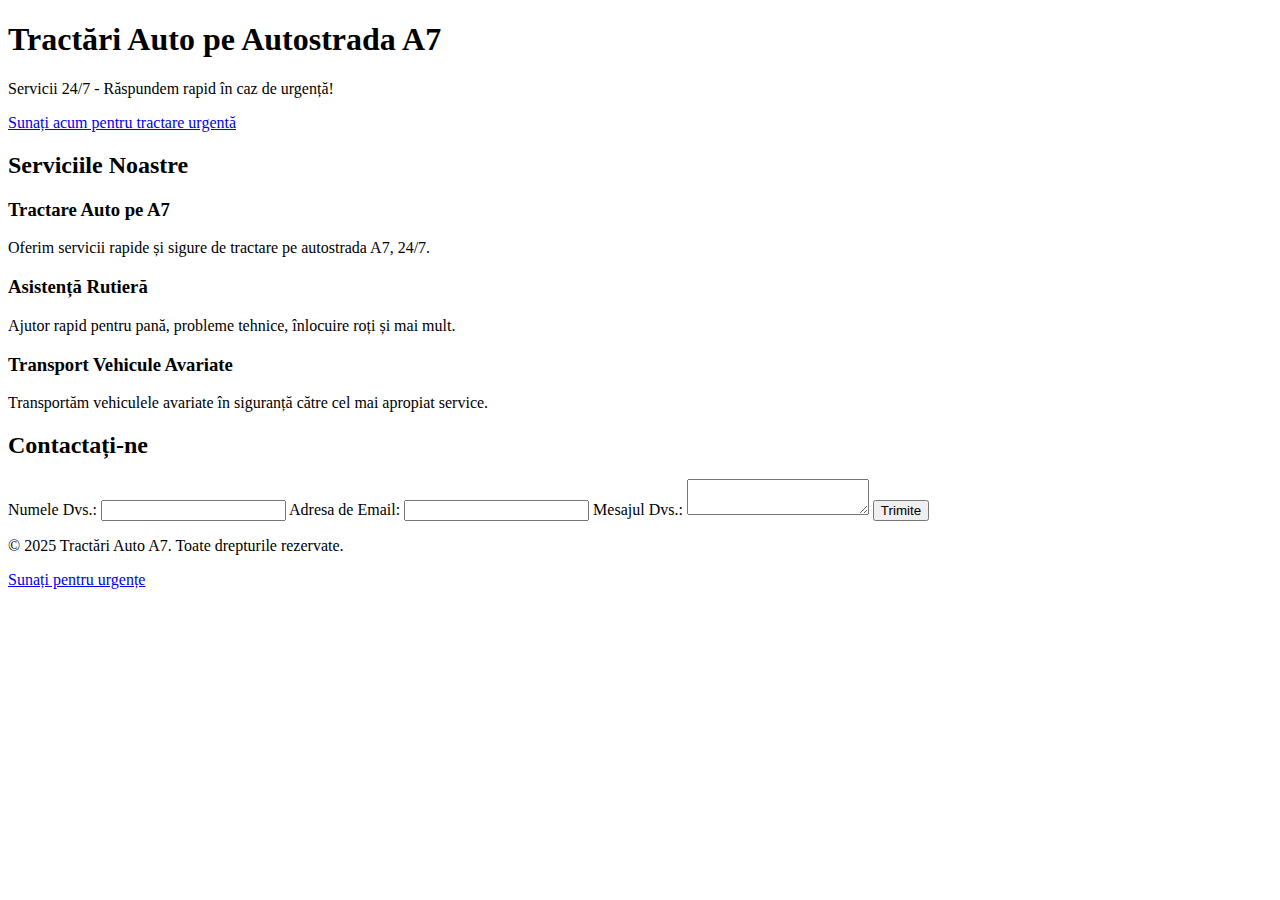
==== index.html @ 54fee30f "Add files via upload" ====
<!DOCTYPE html>
<html lang="ro">
<head>
  <meta charset="UTF-8">
  <meta name="viewport" content="width=device-width, initial-scale=1.0">
  <meta name="description" content="Servicii de tractări auto pe Autostrada A7 - 24/7">
  <title>Tractări Auto A7 - 24/7</title>
  <link rel="stylesheet" href="styles.css">
</head>
<body>

  <!-- Header -->
  <header>
    <div class="container">
      <h1>Tractări Auto pe Autostrada A7</h1>
      <p>Servicii 24/7 - Răspundem rapid în caz de urgență!</p>
      <a href="tel:+123456789" class="call-now">Sunați acum pentru tractare urgentă</a>
    </div>
  </header>

  <!-- Servicii -->
  <section id="services" class="container">
    <h2>Serviciile Noastre</h2>
    <div class="service-card">
      <h3>Tractare Auto pe A7</h3>
      <p>Oferim servicii rapide și sigure de tractare pe autostrada A7, 24/7.</p>
    </div>
    <div class="service-card">
      <h3>Asistență Rutieră</h3>
      <p>Ajutor rapid pentru pană, probleme tehnice, înlocuire roți și mai mult.</p>
    </div>
    <div class="service-card">
      <h3>Transport Vehicule Avariate</h3>
      <p>Transportăm vehiculele avariate în siguranță către cel mai apropiat service.</p>
    </div>
  </section>

  <!-- Formular de contact -->
  <section id="contact" class="container">
    <h2>Contactați-ne</h2>
    <form id="contact-form">
      <label for="name">Numele Dvs.:</label>
      <input type="text" id="name" name="name" required>
      
      <label for="email">Adresa de Email:</label>
      <input type="email" id="email" name="email" required>
      
      <label for="message">Mesajul Dvs.:</label>
      <textarea id="message" name="message" required></textarea>
      
      <button type="submit">Trimite</button>
    </form>
  </section>

  <!-- Footer -->
  <footer>
    <div class="container">
      <p>&copy; 2025 Tractări Auto A7. Toate drepturile rezervate.</p>
      <p><a href="tel:+123456789">Sunați pentru urgențe</a></p>
    </div>
  </footer>

  <script src="script.js"></script>
</body>
</html>
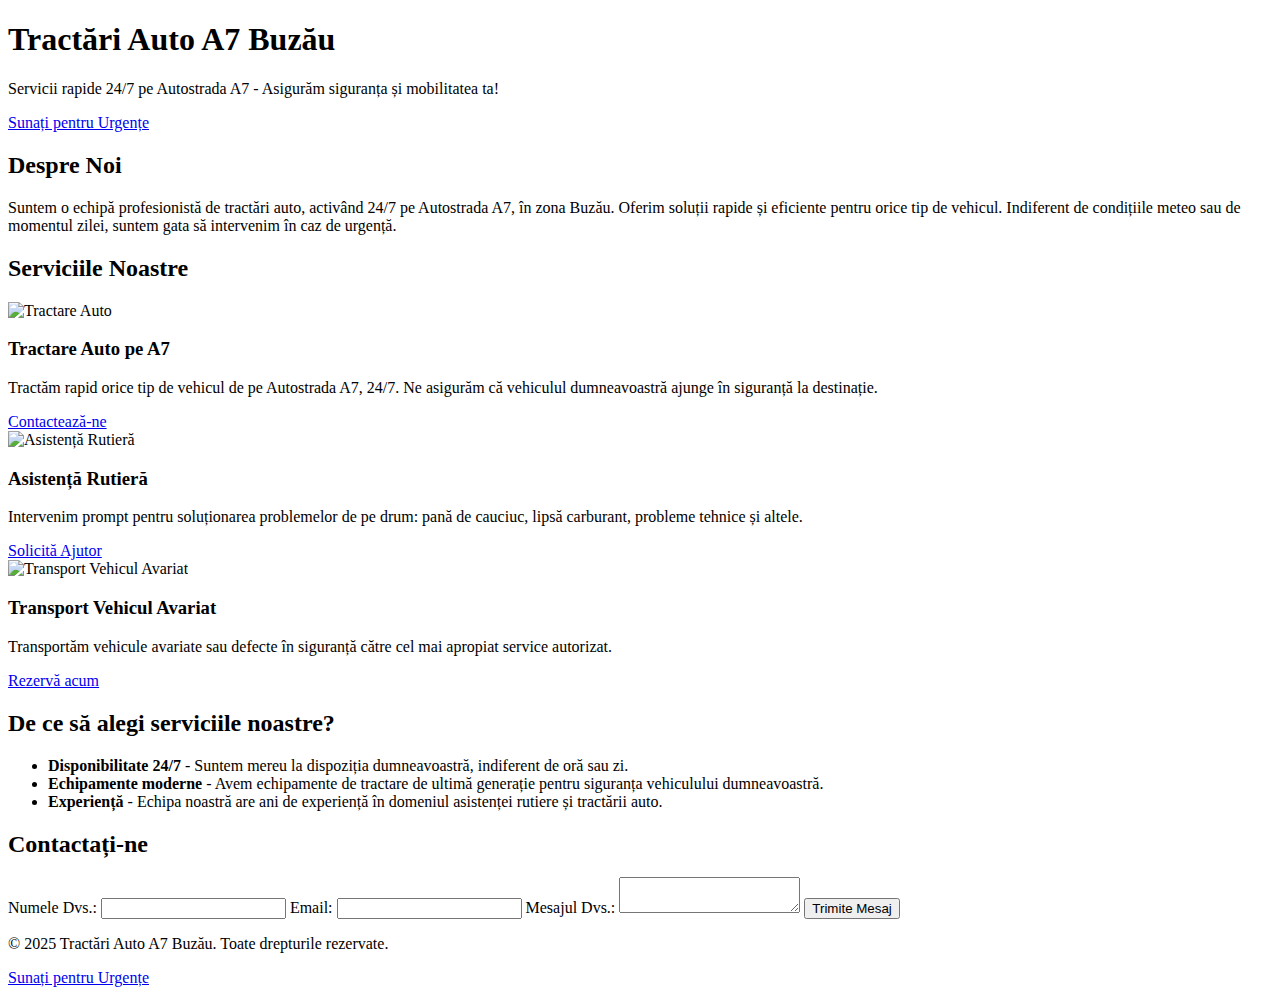
==== commit 62a71a46: "Update index.html" ====
--- a/index.html
+++ b/index.html
@@ -3,36 +3,60 @@
 <head>
   <meta charset="UTF-8">
   <meta name="viewport" content="width=device-width, initial-scale=1.0">
-  <meta name="description" content="Servicii de tractări auto pe Autostrada A7 - 24/7">
-  <title>Tractări Auto A7 - 24/7</title>
+  <meta name="description" content="Servicii de tractare auto pe Autostrada A7 Buzău - 24/7">
+  <title>Tractări Auto A7 Buzău - 24/7</title>
   <link rel="stylesheet" href="styles.css">
 </head>
 <body>
 
   <!-- Header -->
   <header>
-    <div class="container">
-      <h1>Tractări Auto pe Autostrada A7</h1>
-      <p>Servicii 24/7 - Răspundem rapid în caz de urgență!</p>
-      <a href="tel:+123456789" class="call-now">Sunați acum pentru tractare urgentă</a>
+    <div class="hero">
+      <h1>Tractări Auto A7 Buzău</h1>
+      <p>Servicii rapide 24/7 pe Autostrada A7 - Asigurăm siguranța și mobilitatea ta!</p>
+      <a href="tel:+123456789" class="btn-primary">Sunați pentru Urgențe</a>
     </div>
   </header>
+
+  <!-- Despre Noi -->
+  <section id="about" class="container">
+    <h2>Despre Noi</h2>
+    <p>Suntem o echipă profesionistă de tractări auto, activând 24/7 pe Autostrada A7, în zona Buzău. Oferim soluții rapide și eficiente pentru orice tip de vehicul. Indiferent de condițiile meteo sau de momentul zilei, suntem gata să intervenim în caz de urgență.</p>
+  </section>
 
   <!-- Servicii -->
   <section id="services" class="container">
     <h2>Serviciile Noastre</h2>
-    <div class="service-card">
-      <h3>Tractare Auto pe A7</h3>
-      <p>Oferim servicii rapide și sigure de tractare pe autostrada A7, 24/7.</p>
+    <div class="services-grid">
+      <div class="service-card">
+        <img src="images/tractare.jpg" alt="Tractare Auto">
+        <h3>Tractare Auto pe A7</h3>
+        <p>Tractăm rapid orice tip de vehicul de pe Autostrada A7, 24/7. Ne asigurăm că vehiculul dumneavoastră ajunge în siguranță la destinație.</p>
+        <a href="#contact" class="btn">Contactează-ne</a>
+      </div>
+      <div class="service-card">
+        <img src="images/asistenta.jpg" alt="Asistență Rutieră">
+        <h3>Asistență Rutieră</h3>
+        <p>Intervenim prompt pentru soluționarea problemelor de pe drum: pană de cauciuc, lipsă carburant, probleme tehnice și altele.</p>
+        <a href="#contact" class="btn">Solicită Ajutor</a>
+      </div>
+      <div class="service-card">
+        <img src="images/transport.jpg" alt="Transport Vehicul Avariat">
+        <h3>Transport Vehicul Avariat</h3>
+        <p>Transportăm vehicule avariate sau defecte în siguranță către cel mai apropiat service autorizat.</p>
+        <a href="#contact" class="btn">Rezervă acum</a>
+      </div>
     </div>
-    <div class="service-card">
-      <h3>Asistență Rutieră</h3>
-      <p>Ajutor rapid pentru pană, probleme tehnice, înlocuire roți și mai mult.</p>
-    </div>
-    <div class="service-card">
-      <h3>Transport Vehicule Avariate</h3>
-      <p>Transportăm vehiculele avariate în siguranță către cel mai apropiat service.</p>
-    </div>
+  </section>
+
+  <!-- Detalii Suplimentare -->
+  <section id="details" class="container">
+    <h2>De ce să alegi serviciile noastre?</h2>
+    <ul>
+      <li><strong>Disponibilitate 24/7</strong> - Suntem mereu la dispoziția dumneavoastră, indiferent de oră sau zi.</li>
+      <li><strong>Echipamente moderne</strong> - Avem echipamente de tractare de ultimă generație pentru siguranța vehiculului dumneavoastră.</li>
+      <li><strong>Experiență</strong> - Echipa noastră are ani de experiență în domeniul asistenței rutiere și tractării auto.</li>
+    </ul>
   </section>
 
   <!-- Formular de contact -->
@@ -41,22 +65,22 @@
     <form id="contact-form">
       <label for="name">Numele Dvs.:</label>
       <input type="text" id="name" name="name" required>
-      
-      <label for="email">Adresa de Email:</label>
+
+      <label for="email">Email:</label>
       <input type="email" id="email" name="email" required>
-      
+
       <label for="message">Mesajul Dvs.:</label>
       <textarea id="message" name="message" required></textarea>
-      
-      <button type="submit">Trimite</button>
+
+      <button type="submit" class="btn">Trimite Mesaj</button>
     </form>
   </section>
 
   <!-- Footer -->
   <footer>
     <div class="container">
-      <p>&copy; 2025 Tractări Auto A7. Toate drepturile rezervate.</p>
-      <p><a href="tel:+123456789">Sunați pentru urgențe</a></p>
+      <p>&copy; 2025 Tractări Auto A7 Buzău. Toate drepturile rezervate.</p>
+      <a href="tel:+123456789" class="btn-footer">Sunați pentru Urgențe</a>
     </div>
   </footer>
 
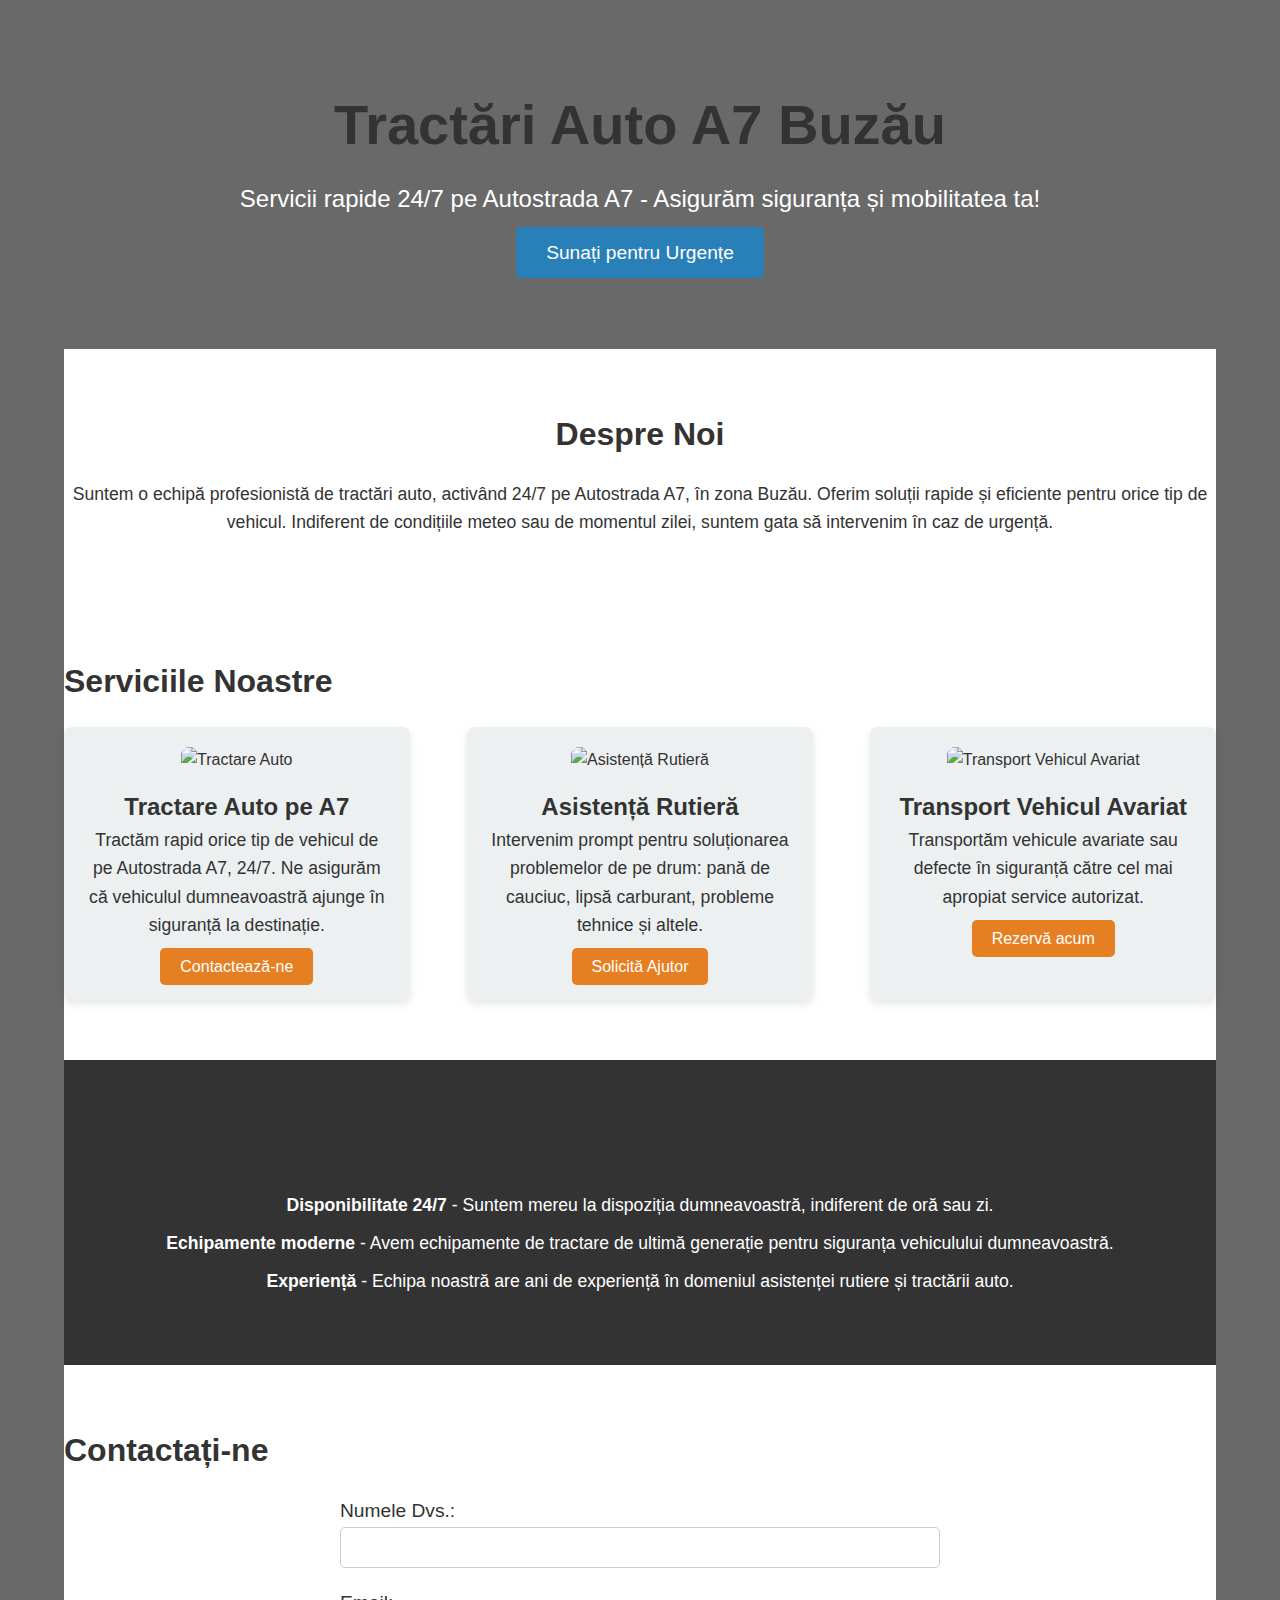
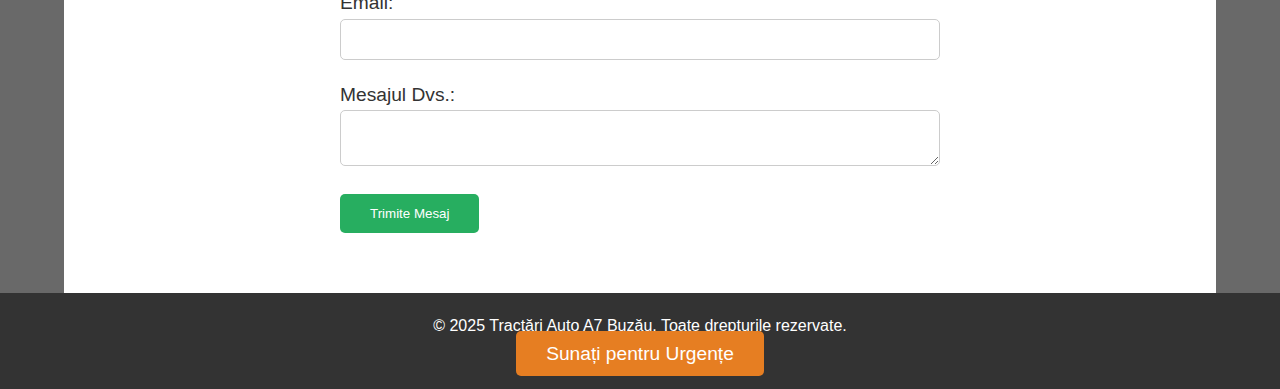
==== commit fcb65692: "Update index.html" ====
--- a/index.html
+++ b/index.html
@@ -14,7 +14,7 @@
     <div class="hero">
       <h1>Tractări Auto A7 Buzău</h1>
       <p>Servicii rapide 24/7 pe Autostrada A7 - Asigurăm siguranța și mobilitatea ta!</p>
-      <a href="tel:+123456789" class="btn-primary">Sunați pentru Urgențe</a>
+      <a href="tel:+40761661736" class="btn-primary">Sunați pentru Urgențe</a>
     </div>
   </header>
 
--- a/styles.css
+++ b/styles.css
@@ -0,0 +1,224 @@
+/* Global Styles */
+* {
+  margin: 0;
+  padding: 0;
+  box-sizing: border-box;
+}
+
+body {
+  font-family: 'Arial', sans-serif;
+  color: #333;
+  line-height: 1.6;
+  background-color: #696969;
+}
+
+.container {
+  width: 90%;
+  max-width: 1200px;
+  margin: 0 auto;
+}
+
+h1, h2, h3 {
+  color: #333;
+}
+
+h2 {
+  font-size: 2rem;
+  margin-bottom: 20px;
+}
+
+/* Header */
+header {
+  background: url('images/hero-bg.jpg') no-repeat center center/cover;
+  color: white;
+  text-align: center;
+  padding: 80px 0;
+}
+
+header h1 {
+  font-size: 3.5rem;
+  margin-bottom: 10px;
+}
+
+header p {
+  font-size: 1.5rem;
+  margin-bottom: 20px;
+}
+
+.btn-primary {
+  padding: 15px 30px;
+  background-color: #2980b9;
+  color: white;
+  text-decoration: none;
+  border-radius: 5px;
+  font-size: 1.2rem;
+}
+
+.btn-primary:hover {
+  background-color: #3498db;
+}
+
+/* Despre Noi */
+#about {
+  background-color: #fff;
+  padding: 60px 0;
+  text-align: center;
+}
+
+#about p {
+  font-size: 1.1rem;
+  margin-top: 20px;
+  line-height: 1.6;
+}
+
+/* Servicii */
+#services {
+  padding: 60px 0;
+  background-color: #fff;
+}
+
+.services-grid {
+  display: flex;
+  justify-content: space-between;
+  gap: 30px;
+  flex-wrap: wrap;
+}
+
+.service-card {
+  background-color: #ecf0f1;
+  border-radius: 8px;
+  padding: 20px;
+  text-align: center;
+  box-shadow: 0 4px 10px rgba(0, 0, 0, 0.1);
+  width: 30%;
+  transition: transform 0.3s ease-in-out;
+}
+
+.service-card img {
+  width: 100%;
+  height: 200px;
+  object-fit: cover;
+  border-radius: 8px;
+}
+
+.service-card h3 {
+  font-size: 1.5rem;
+  margin-top: 15px;
+}
+
+.service-card p {
+  font-size: 1.1rem;
+  margin-bottom: 15px;
+}
+
+.service-card .btn {
+  padding: 10px 20px;
+  background-color: #e67e22;
+  color: white;
+  text-decoration: none;
+  border-radius: 5px;
+}
+
+.service-card .btn:hover {
+  background-color: #f39c12;
+}
+
+.service-card:hover {
+  transform: translateY(-10px);
+}
+
+/* Detalii */
+#details {
+  background-color: #333;
+  color: white;
+  padding: 60px 0;
+  text-align: center;
+}
+
+#details ul {
+  list-style: none;
+  padding: 0;
+}
+
+#details ul li {
+  font-size: 1.1rem;
+  margin: 10px 0;
+}
+
+/* Formular */
+#contact {
+  background-color: #fff;
+  padding: 60px 0;
+}
+
+form {
+  max-width: 600px;
+  margin: 0 auto;
+}
+
+form label {
+  font-size: 1.2rem;
+  margin-bottom: 10px;
+}
+
+form input, form textarea {
+  width: 100%;
+  padding: 12px;
+  margin-bottom: 20px;
+  border: 1px solid #ccc;
+  border-radius: 5px;
+}
+
+form .btn {
+  padding: 12px 30px;
+  background-color: #27ae60;
+  color: white;
+  border: none;
+  border-radius: 5px;
+  cursor: pointer;
+}
+
+form .btn:hover {
+  background-color: #2ecc71;
+}
+
+/* Footer */
+footer {
+  background-color: #333;
+  color: white;
+  padding: 20px 0;
+  text-align: center;
+}
+
+footer p {
+  font-size: 1rem;
+}
+
+footer .btn-footer {
+  padding: 12px 30px;
+  background-color: #e67e22;
+  color: white;
+  text-decoration: none;
+  border-radius: 5px;
+  font-size: 1.2rem;
+}
+
+footer .btn-footer:hover {
+  background-color: #f39c12;
+}
+
+/* Responsivitate */
+@media (max-width: 768px) {
+  .services-grid {
+    flex-direction: column;
+  }
+
+  .service-card {
+    width: 100%;
+    margin-bottom: 30px;
+  }
+
+  header h1 {
+    font-size: 2.5rem;
+  }
+}
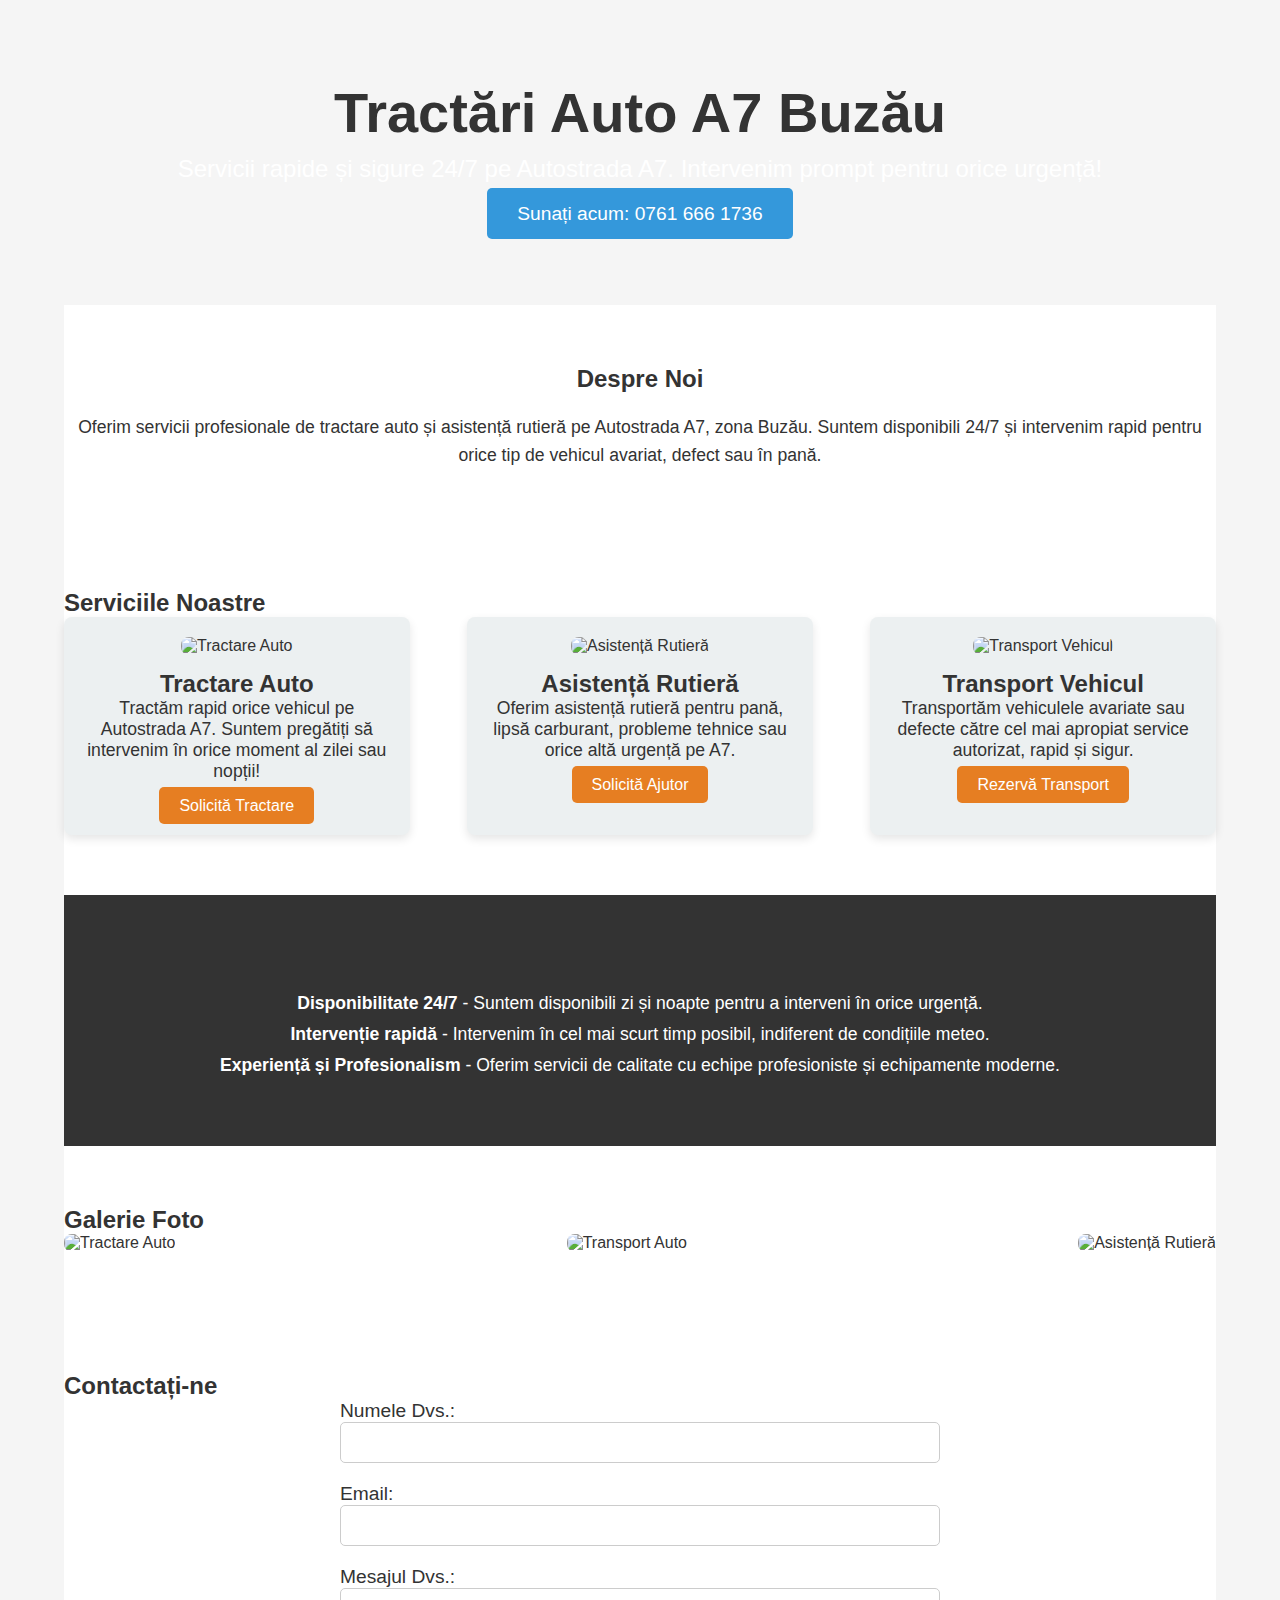
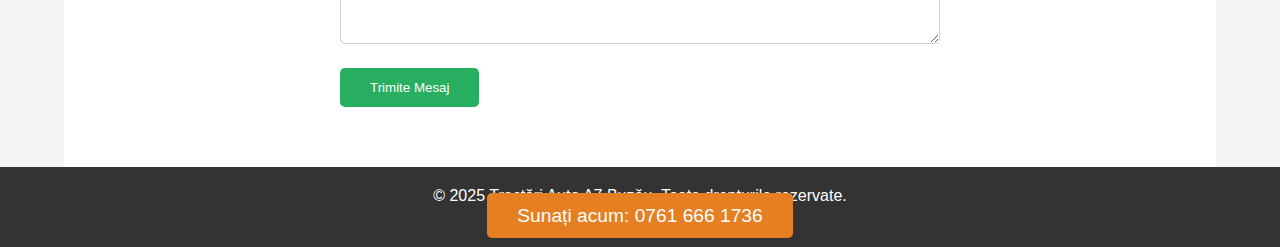
==== commit 2b9c658c: "Add files via upload" ====
--- a/index.html
+++ b/index.html
@@ -13,15 +13,15 @@
   <header>
     <div class="hero">
       <h1>Tractări Auto A7 Buzău</h1>
-      <p>Servicii rapide 24/7 pe Autostrada A7 - Asigurăm siguranța și mobilitatea ta!</p>
-      <a href="tel:+40761661736" class="btn-primary">Sunați pentru Urgențe</a>
+      <p>Servicii rapide și sigure 24/7 pe Autostrada A7. Intervenim prompt pentru orice urgență!</p>
+      <a href="tel:+40761661736" class="btn-primary">Sunați acum: 0761 666 1736</a>
     </div>
   </header>
 
   <!-- Despre Noi -->
   <section id="about" class="container">
     <h2>Despre Noi</h2>
-    <p>Suntem o echipă profesionistă de tractări auto, activând 24/7 pe Autostrada A7, în zona Buzău. Oferim soluții rapide și eficiente pentru orice tip de vehicul. Indiferent de condițiile meteo sau de momentul zilei, suntem gata să intervenim în caz de urgență.</p>
+    <p>Oferim servicii profesionale de tractare auto și asistență rutieră pe Autostrada A7, zona Buzău. Suntem disponibili 24/7 și intervenim rapid pentru orice tip de vehicul avariat, defect sau în pană.</p>
   </section>
 
   <!-- Servicii -->
@@ -30,21 +30,21 @@
     <div class="services-grid">
       <div class="service-card">
         <img src="images/tractare.jpg" alt="Tractare Auto">
-        <h3>Tractare Auto pe A7</h3>
-        <p>Tractăm rapid orice tip de vehicul de pe Autostrada A7, 24/7. Ne asigurăm că vehiculul dumneavoastră ajunge în siguranță la destinație.</p>
-        <a href="#contact" class="btn">Contactează-ne</a>
+        <h3>Tractare Auto</h3>
+        <p>Tractăm rapid orice vehicul pe Autostrada A7. Suntem pregătiți să intervenim în orice moment al zilei sau nopții!</p>
+        <a href="#contact" class="btn">Solicită Tractare</a>
       </div>
       <div class="service-card">
         <img src="images/asistenta.jpg" alt="Asistență Rutieră">
         <h3>Asistență Rutieră</h3>
-        <p>Intervenim prompt pentru soluționarea problemelor de pe drum: pană de cauciuc, lipsă carburant, probleme tehnice și altele.</p>
+        <p>Oferim asistență rutieră pentru pană, lipsă carburant, probleme tehnice sau orice altă urgență pe A7.</p>
         <a href="#contact" class="btn">Solicită Ajutor</a>
       </div>
       <div class="service-card">
-        <img src="images/transport.jpg" alt="Transport Vehicul Avariat">
-        <h3>Transport Vehicul Avariat</h3>
-        <p>Transportăm vehicule avariate sau defecte în siguranță către cel mai apropiat service autorizat.</p>
-        <a href="#contact" class="btn">Rezervă acum</a>
+        <img src="images/transport.jpg" alt="Transport Vehicul">
+        <h3>Transport Vehicul</h3>
+        <p>Transportăm vehiculele avariate sau defecte către cel mai apropiat service autorizat, rapid și sigur.</p>
+        <a href="#contact" class="btn">Rezervă Transport</a>
       </div>
     </div>
   </section>
@@ -53,13 +53,23 @@
   <section id="details" class="container">
     <h2>De ce să alegi serviciile noastre?</h2>
     <ul>
-      <li><strong>Disponibilitate 24/7</strong> - Suntem mereu la dispoziția dumneavoastră, indiferent de oră sau zi.</li>
-      <li><strong>Echipamente moderne</strong> - Avem echipamente de tractare de ultimă generație pentru siguranța vehiculului dumneavoastră.</li>
-      <li><strong>Experiență</strong> - Echipa noastră are ani de experiență în domeniul asistenței rutiere și tractării auto.</li>
+      <li><strong>Disponibilitate 24/7</strong> - Suntem disponibili zi și noapte pentru a interveni în orice urgență.</li>
+      <li><strong>Intervenție rapidă</strong> - Intervenim în cel mai scurt timp posibil, indiferent de condițiile meteo.</li>
+      <li><strong>Experiență și Profesionalism</strong> - Oferim servicii de calitate cu echipe profesioniste și echipamente moderne.</li>
     </ul>
   </section>
 
-  <!-- Formular de contact -->
+  <!-- Galerie Foto -->
+  <section id="gallery" class="container">
+    <h2>Galerie Foto</h2>
+    <div class="gallery-grid">
+      <div class="gallery-item"><img src="images/hero-1.jpg" alt="Tractare Auto"></div>
+      <div class="gallery-item"><img src="images/hero-2.jpg" alt="Transport Auto"></div>
+      <div class="gallery-item"><img src="images/hero-3.jpg" alt="Asistență Rutieră"></div>
+    </div>
+  </section>
+
+  <!-- Contact -->
   <section id="contact" class="container">
     <h2>Contactați-ne</h2>
     <form id="contact-form">
@@ -80,7 +90,7 @@
   <footer>
     <div class="container">
       <p>&copy; 2025 Tractări Auto A7 Buzău. Toate drepturile rezervate.</p>
-      <a href="tel:+123456789" class="btn-footer">Sunați pentru Urgențe</a>
+      <a href="tel:+40761661736" class="btn-footer">Sunați acum: 0761 666 1736</a>
     </div>
   </footer>
 
--- a/styles.css
+++ b/styles.css
@@ -1,224 +1,237 @@
-/* Global Styles */
-* {
-  margin: 0;
-  padding: 0;
-  box-sizing: border-box;
-}
-
-body {
-  font-family: 'Arial', sans-serif;
-  color: #333;
-  line-height: 1.6;
-  background-color: #696969;
-}
-
-.container {
-  width: 90%;
-  max-width: 1200px;
-  margin: 0 auto;
-}
-
-h1, h2, h3 {
-  color: #333;
-}
-
-h2 {
-  font-size: 2rem;
-  margin-bottom: 20px;
-}
-
-/* Header */
-header {
-  background: url('images/hero-bg.jpg') no-repeat center center/cover;
-  color: white;
-  text-align: center;
-  padding: 80px 0;
-}
-
-header h1 {
-  font-size: 3.5rem;
-  margin-bottom: 10px;
-}
-
-header p {
-  font-size: 1.5rem;
-  margin-bottom: 20px;
-}
-
-.btn-primary {
-  padding: 15px 30px;
-  background-color: #2980b9;
-  color: white;
-  text-decoration: none;
-  border-radius: 5px;
-  font-size: 1.2rem;
-}
-
-.btn-primary:hover {
-  background-color: #3498db;
-}
-
-/* Despre Noi */
-#about {
-  background-color: #fff;
-  padding: 60px 0;
-  text-align: center;
-}
-
-#about p {
-  font-size: 1.1rem;
-  margin-top: 20px;
-  line-height: 1.6;
-}
-
-/* Servicii */
-#services {
-  padding: 60px 0;
-  background-color: #fff;
-}
-
-.services-grid {
-  display: flex;
-  justify-content: space-between;
-  gap: 30px;
-  flex-wrap: wrap;
-}
-
-.service-card {
-  background-color: #ecf0f1;
-  border-radius: 8px;
-  padding: 20px;
-  text-align: center;
-  box-shadow: 0 4px 10px rgba(0, 0, 0, 0.1);
-  width: 30%;
-  transition: transform 0.3s ease-in-out;
-}
-
-.service-card img {
-  width: 100%;
-  height: 200px;
-  object-fit: cover;
-  border-radius: 8px;
-}
-
-.service-card h3 {
-  font-size: 1.5rem;
-  margin-top: 15px;
-}
-
-.service-card p {
-  font-size: 1.1rem;
-  margin-bottom: 15px;
-}
-
-.service-card .btn {
-  padding: 10px 20px;
-  background-color: #e67e22;
-  color: white;
-  text-decoration: none;
-  border-radius: 5px;
-}
-
-.service-card .btn:hover {
-  background-color: #f39c12;
-}
-
-.service-card:hover {
-  transform: translateY(-10px);
-}
-
-/* Detalii */
-#details {
-  background-color: #333;
-  color: white;
-  padding: 60px 0;
-  text-align: center;
-}
-
-#details ul {
-  list-style: none;
-  padding: 0;
-}
-
-#details ul li {
-  font-size: 1.1rem;
-  margin: 10px 0;
-}
-
-/* Formular */
-#contact {
-  background-color: #fff;
-  padding: 60px 0;
-}
-
-form {
-  max-width: 600px;
-  margin: 0 auto;
-}
-
-form label {
-  font-size: 1.2rem;
-  margin-bottom: 10px;
-}
-
-form input, form textarea {
-  width: 100%;
-  padding: 12px;
-  margin-bottom: 20px;
-  border: 1px solid #ccc;
-  border-radius: 5px;
-}
-
-form .btn {
-  padding: 12px 30px;
-  background-color: #27ae60;
-  color: white;
-  border: none;
-  border-radius: 5px;
-  cursor: pointer;
-}
-
-form .btn:hover {
-  background-color: #2ecc71;
-}
-
-/* Footer */
-footer {
-  background-color: #333;
-  color: white;
-  padding: 20px 0;
-  text-align: center;
-}
-
-footer p {
-  font-size: 1rem;
-}
-
-footer .btn-footer {
-  padding: 12px 30px;
-  background-color: #e67e22;
-  color: white;
-  text-decoration: none;
-  border-radius: 5px;
-  font-size: 1.2rem;
-}
-
-footer .btn-footer:hover {
-  background-color: #f39c12;
-}
-
-/* Responsivitate */
-@media (max-width: 768px) {
-  .services-grid {
-    flex-direction: column;
-  }
-
-  .service-card {
-    width: 100%;
-    margin-bottom: 30px;
-  }
-
-  header h1 {
-    font-size: 2.5rem;
-  }
-}
+/* Global Styles */
+* {
+  margin: 0;
+  padding: 0;
+  box-sizing: border-box;
+}
+
+body {
+  font-family: 'Arial', sans-serif;
+  color: #333;
+  background-color: #f5f5f5;
+}
+
+.container {
+  width: 90%;
+  max-width: 1200px;
+  margin: 0 auto;
+}
+
+h1, h2, h3 {
+  color: #333;
+}
+
+/* Header */
+header {
+  background: url('images/hero-bg.jpg') no-repeat center center/cover;
+  color: white;
+  text-align: center;
+  padding: 80px 0;
+}
+
+header h1 {
+  font-size: 3.5rem;
+  margin-bottom: 10px;
+}
+
+header p {
+  font-size: 1.5rem;
+  margin-bottom: 20px;
+}
+
+.btn-primary {
+  padding: 15px 30px;
+  background-color: #3498db;
+  color: white;
+  text-decoration: none;
+  border-radius: 5px;
+  font-size: 1.2rem;
+}
+
+.btn-primary:hover {
+  background-color: #2980b9;
+}
+
+/* Despre Noi */
+#about {
+  background-color: #fff;
+  padding: 60px 0;
+  text-align: center;
+}
+
+#about p {
+  font-size: 1.1rem;
+  margin-top: 20px;
+  line-height: 1.6;
+}
+
+/* Servicii */
+#services {
+  padding: 60px 0;
+  background-color: #fff;
+}
+
+.services-grid {
+  display: flex;
+  justify-content: space-between;
+  gap: 30px;
+  flex-wrap: wrap;
+}
+
+.service-card {
+  background-color: #ecf0f1;
+  border-radius: 8px;
+  padding: 20px;
+  text-align: center;
+  box-shadow: 0 4px 10px rgba(0, 0, 0, 0.1);
+  width: 30%;
+  transition: transform 0.3s ease-in-out;
+}
+
+.service-card img {
+  width: 100%;
+  height: 200px;
+  object-fit: cover;
+  border-radius: 8px;
+}
+
+.service-card h3 {
+  font-size: 1.5rem;
+  margin-top: 15px;
+}
+
+.service-card p {
+  font-size: 1.1rem;
+  margin-bottom: 15px;
+}
+
+.service-card .btn {
+  padding: 10px 20px;
+  background-color: #e67e22;
+  color: white;
+  text-decoration: none;
+  border-radius: 5px;
+}
+
+.service-card .btn:hover {
+  background-color: #f39c12;
+}
+
+.service-card:hover {
+  transform: translateY(-10px);
+}
+
+/* Detalii */
+#details {
+  background-color: #333;
+  color: white;
+  padding: 60px 0;
+  text-align: center;
+}
+
+#details ul {
+  list-style: none;
+  padding: 0;
+}
+
+#details ul li {
+  font-size: 1.1rem;
+  margin: 10px 0;
+}
+
+/* Galerie Foto */
+#gallery {
+  padding: 60px 0;
+  background-color: #fff;
+}
+
+.gallery-grid {
+  display: flex;
+  justify-content: space-between;
+  gap: 20px;
+}
+
+.gallery-item img {
+  width: 100%;
+  height: 200px;
+  object-fit: cover;
+  border-radius: 8px;
+}
+
+/* Formular */
+#contact {
+  background-color: #fff;
+  padding: 60px 0;
+}
+
+form {
+  max-width: 600px;
+  margin: 0 auto;
+}
+
+form label {
+  font-size: 1.2rem;
+  margin-bottom: 10px;
+}
+
+form input, form textarea {
+  width: 100%;
+  padding: 12px;
+  margin-bottom: 20px;
+  border: 1px solid #ccc;
+  border-radius: 5px;
+}
+
+form .btn {
+  padding: 12px 30px;
+  background-color: #27ae60;
+  color: white;
+  border: none;
+  border-radius: 5px;
+  cursor: pointer;
+}
+
+form .btn:hover {
+  background-color: #2ecc71;
+}
+
+/* Footer */
+footer {
+  background-color: #333;
+  color: white;
+  padding: 20px 0;
+  text-align: center;
+}
+
+footer p {
+  font-size: 1rem;
+}
+
+footer .btn-footer {
+  padding: 12px 30px;
+  background-color: #e67e22;
+  color: white;
+  text-decoration: none;
+  border-radius: 5px;
+  font-size: 1.2rem;
+}
+
+footer .btn-footer:hover {
+  background-color: #f39c12;
+}
+
+/* Responsivitate */
+@media (max-width: 768px) {
+  .services-grid {
+    flex-direction: column;
+  }
+
+  .service-card {
+    width: 100%;
+    margin-bottom: 30px;
+  }
+
+  header h1 {
+    font-size: 2.5rem;
+  }
+}
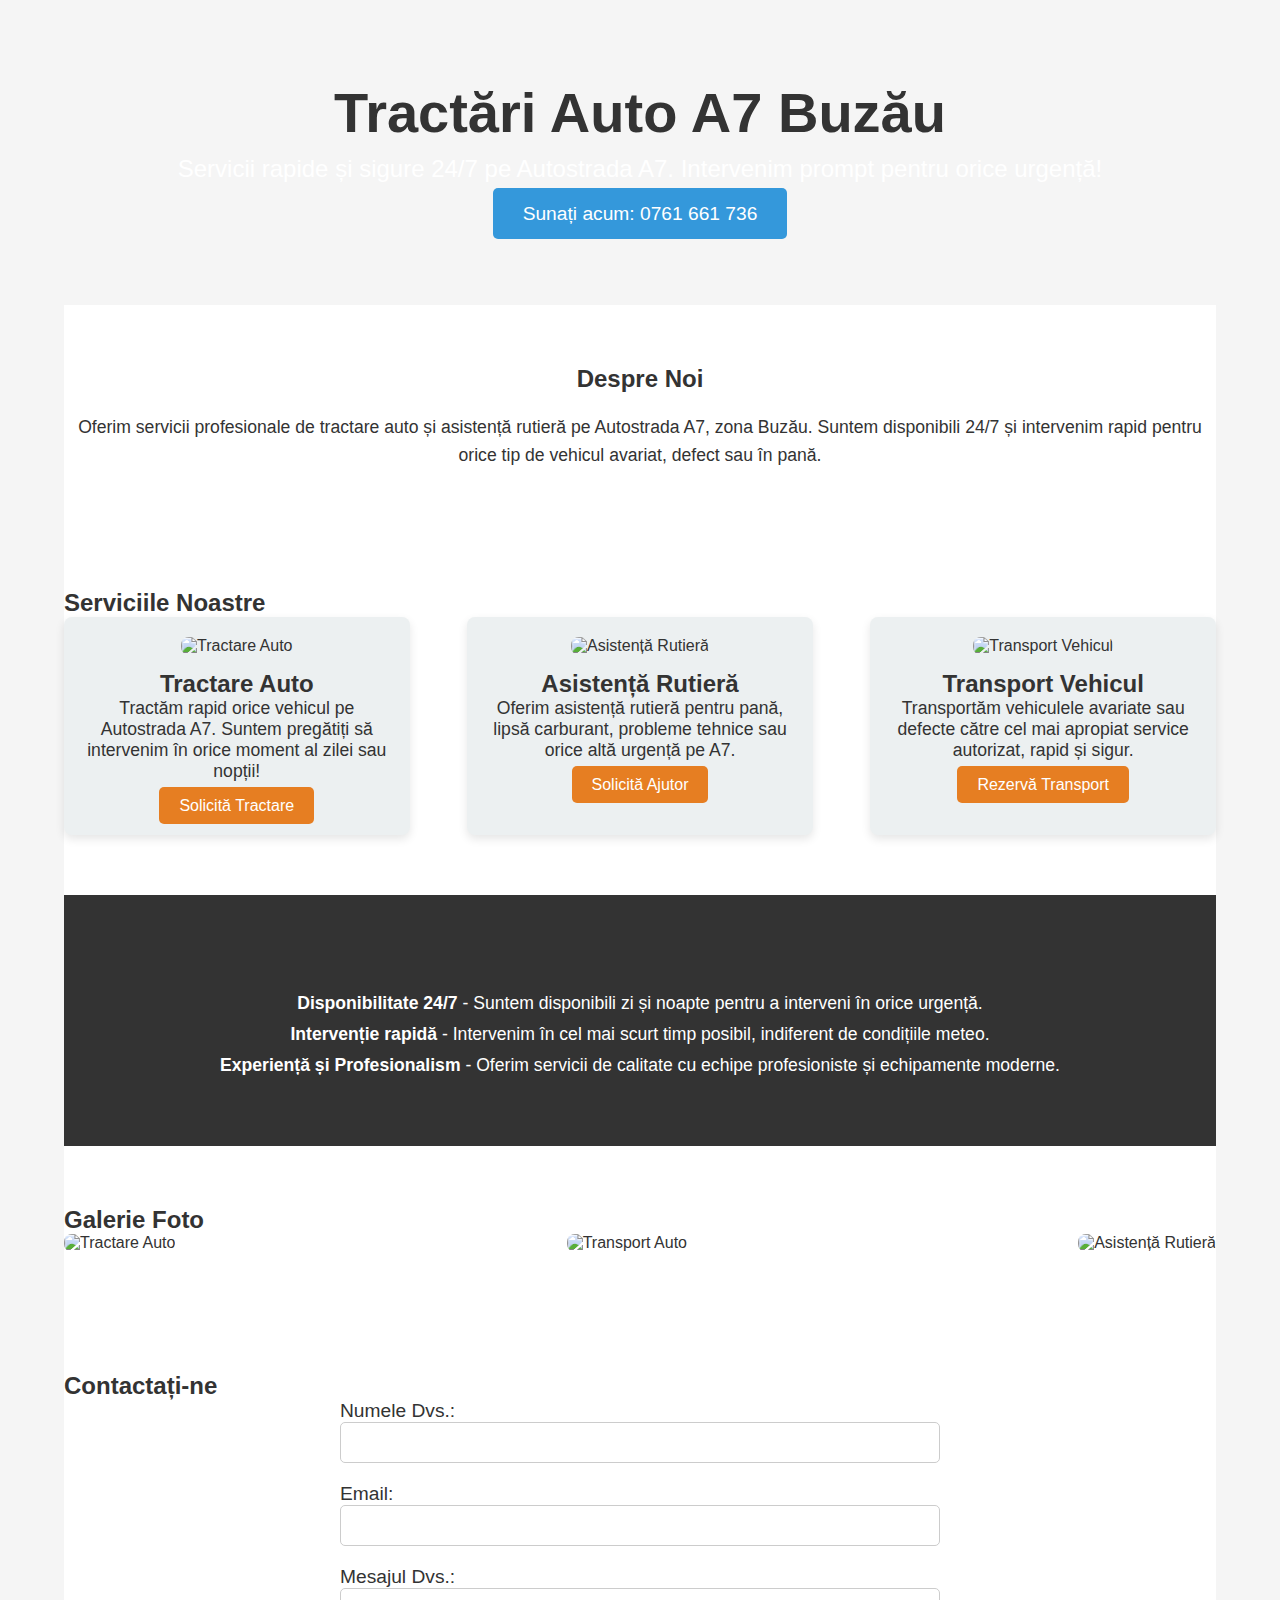
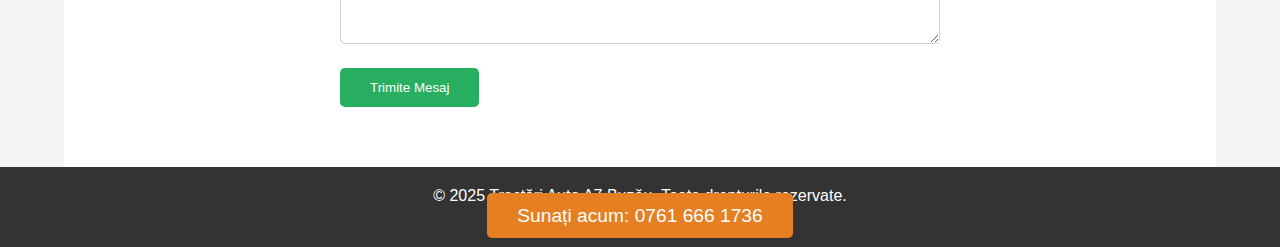
==== commit 70d6c592: "Update index.html" ====
--- a/index.html
+++ b/index.html
@@ -14,7 +14,7 @@
     <div class="hero">
       <h1>Tractări Auto A7 Buzău</h1>
       <p>Servicii rapide și sigure 24/7 pe Autostrada A7. Intervenim prompt pentru orice urgență!</p>
-      <a href="tel:+40761661736" class="btn-primary">Sunați acum: 0761 666 1736</a>
+      <a href="tel:+40761661736" class="btn-primary">Sunați acum: 0761 661 736</a>
     </div>
   </header>
 
